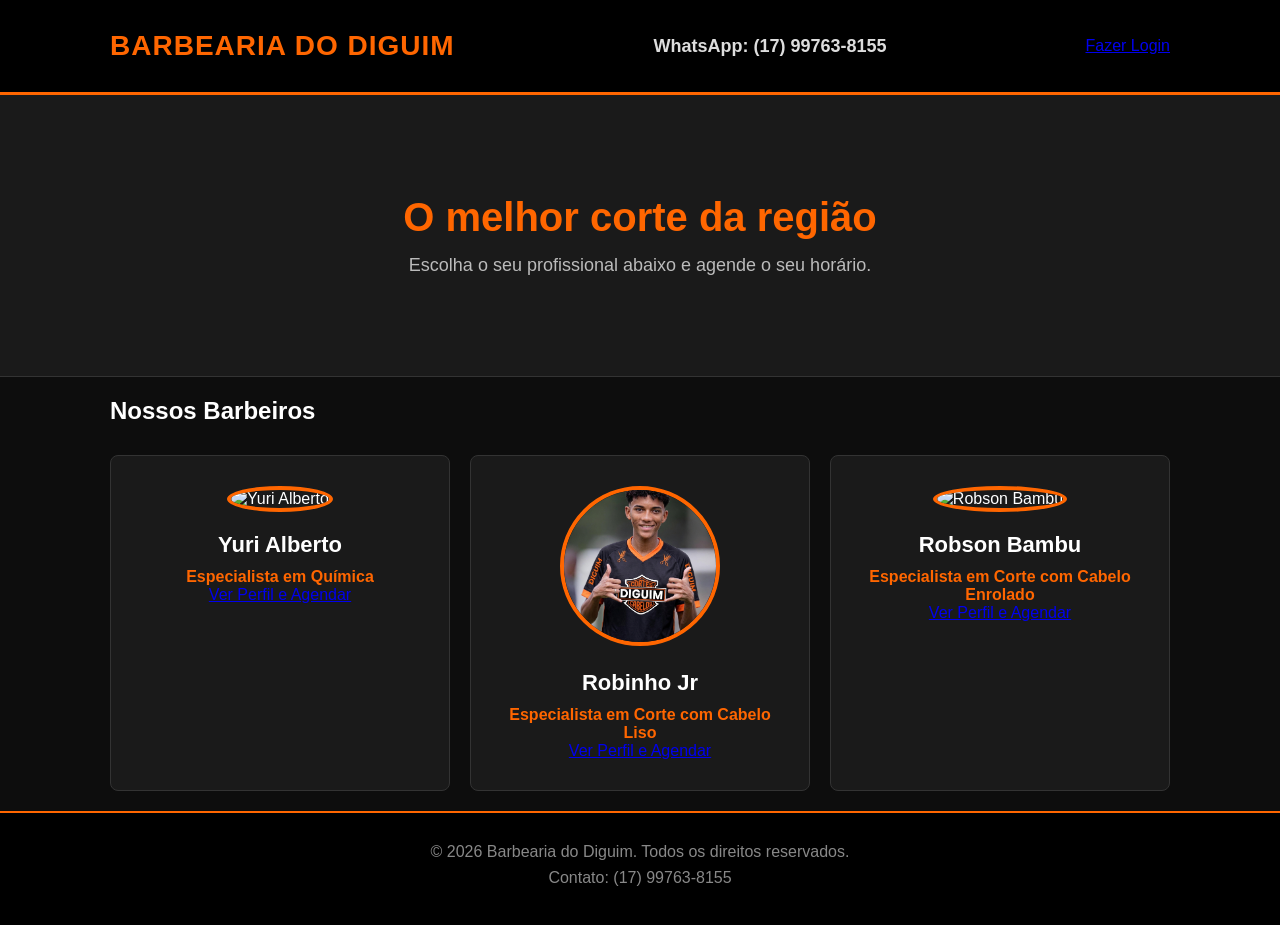
==== index.html @ b124ce94 "projeto inicial" ====
<!DOCTYPE html>
<html lang="pt-BR">
<head>
    <meta charset="UTF-8">
    <meta name="viewport" content="width=device-width, initial-scale=1.0">
    <title>Barbearia do Diguim</title>
    <link rel="stylesheet" href="style.css">
</head>
<body>
    <header>
        <div class="container">
            <h1>Barbearia do Diguim</h1>
            <div class="contact">WhatsApp: (17) 99763-8155</div>
            <div class="header-actions">
                <span id="user-badge" style="display: none;"></span>
                <a href="login.html" id="login-link" class="btn-header">Fazer Login</a>
                <button id="logout-btn" class="btn-header btn-outline" style="display: none;">Sair</button>
            </div>
        </div>
    </header>

    <section id="hero">
        <div class="container">
            <h2>O melhor corte da região</h2>
            <p>Escolha o seu profissional abaixo e agende o seu horário.</p>
        </div>
    </section>

    <section id="profissionais" class="container">
        <h2>Nossos Barbeiros</h2>
        <div class="cards">
            <div class="card">
                <img src="image_285e7e.jpg" alt="Yuri Alberto"> <!--[cite: 1] -->
                <h3>Yuri Alberto</h3>
                <p>Especialista em Química</p>
                <a href="barbeiro.html?id=yuri" class="btn-primary btn-full" style="margin-top: 15px;">Ver Perfil e Agendar</a>
            </div>
            <div class="card">
                <img src="robinho jr diguim.jpg" alt="Robinho Jr"> <!--[cite: 2] -->
                <h3>Robinho Jr</h3>
                <p>Especialista em Corte com Cabelo Liso</p>
                <a href="barbeiro.html?id=robinho" class="btn-primary btn-full" style="margin-top: 15px;">Ver Perfil e Agendar</a>
            </div>
            <div class="card">
                <img src="image_285abf.jpg" alt="Robson Bambu"> <!--[cite: 3] -->
                <h3>Robson Bambu</h3>
                <p>Especialista em Corte com Cabelo Enrolado</p>
                <a href="barbeiro.html?id=robson" class="btn-primary btn-full" style="margin-top: 15px;">Ver Perfil e Agendar</a>
            </div>
        </div>
    </section>

    <footer>
        <p>&copy; 2026 Barbearia do Diguim. Todos os direitos reservados.</p>
        <p>Contato: (17) 99763-8155</p>
    </footer>

    <script>
        function verificarLogin() {
            const usuarioLogado = localStorage.getItem('diguim_user_email');
            const loginLink = document.getElementById('login-link');
            const logoutBtn = document.getElementById('logout-btn');
            const userBadge = document.getElementById('user-badge');

            if (usuarioLogado) {
                loginLink.style.display = 'none';
                logoutBtn.style.display = 'inline-block';
                userBadge.style.display = 'inline-block';
                userBadge.textContent = usuarioLogado;
            } else {
                loginLink.style.display = 'inline-block';
                logoutBtn.style.display = 'none';
                userBadge.style.display = 'none';
            }
        }

        document.getElementById('logout-btn').addEventListener('click', () => {
            localStorage.removeItem('diguim_user_email');
            verificarLogin();
        });

        window.addEventListener('storage', verificarLogin);
        window.addEventListener('DOMContentLoaded', verificarLogin);
    </script>
</body>
</html>
---- style.css ----
/* style.css */
* {
    margin: 0;
    padding: 0;
    box-sizing: border-box;
    font-family: 'Arial', sans-serif;
}

body {
    background-color: #0d0d0d;
    color: #ffffff;
}

.container {
    max-width: 1100px;
    margin: 0 auto;
    padding: 20px;
}

header {
    background-color: #000000;
    border-bottom: 3px solid #ff6600;
    padding: 10px 0;
}

header .container {
    display: flex;
    justify-content: space-between;
    align-items: center;
    flex-wrap: wrap;
    gap: 15px;
}

header h1 {
    color: #ff6600;
    font-size: 28px;
    text-transform: uppercase;
    letter-spacing: 1px;
}

.contact {
    font-weight: bold;
    color: #dddddd;
    font-size: 18px;
}

button {
    background-color: #ff6600;
    color: #000000;
    border: none;
    padding: 12px 24px;
    font-weight: bold;
    font-size: 16px;
    cursor: pointer;
    border-radius: 4px;
    transition: background-color 0.3s ease;
}

button:hover {
    background-color: #e65c00;
    color: #ffffff;
}

#hero {
    text-align: center;
    padding: 80px 20px;
    background-color: #1a1a1a;
    border-bottom: 1px solid #333333;
}

#hero h2 {
    color: #ff6600;
    font-size: 40px;
    margin-bottom: 15px;
}

#hero p {
    font-size: 18px;
    color: #bbbbbb;
}

.cards {
    display: flex;
    gap: 20px;
    justify-content: space-between;
    flex-wrap: wrap;
    margin-top: 30px;
}

.card {
    background-color: #1a1a1a;
    padding: 30px 20px;
    border-radius: 8px;
    text-align: center;
    flex: 1;
    min-width: 250px;
    border: 1px solid #333333;
    transition: transform 0.3s ease, border-color 0.3s ease;
}

.card:hover {
    transform: translateY(-5px);
    border-color: #ff6600;
}

.card img {
    width: 160px;
    height: 160px;
    object-fit: cover;
    border-radius: 50%;
    margin-bottom: 20px;
    border: 4px solid #ff6600;
}

.card h3 {
    color: #ffffff;
    font-size: 22px;
    margin-bottom: 10px;
}

.card p {
    color: #ff6600;
    font-weight: bold;
}

table {
    width: 100%;
    border-collapse: collapse;
    margin-top: 30px;
    background-color: #1a1a1a;
}

table, th, td {
    border: 1px solid #333333;
}

th, td {
    padding: 18px;
    text-align: left;
    font-size: 16px;
}

th {
    background-color: #ff6600;
    color: #000000;
    font-weight: bold;
    text-transform: uppercase;
}

tr:nth-child(even) {
    background-color: #222222;
}

#agendamento {
    background-color: #121212;
    padding: 40px 20px;
    border: 1px solid #333333;
    border-radius: 8px;
    margin-top: 40px;
    margin-bottom: 40px;
}

#agendamento h2 {
    color: #ff6600;
    margin-bottom: 15px;
}

#login-msg {
    margin-bottom: 25px;
    color: #dddddd;
}

#form-agendamento {
    display: flex;
    flex-direction: column;
    gap: 20px;
    max-width: 600px;
}

.form-group {
    display: flex;
    flex-direction: column;
    gap: 8px;
}

.form-group label {
    font-weight: bold;
    color: #cccccc;
}

input, select {
    padding: 12px;
    border: 1px solid #444444;
    background-color: #1a1a1a;
    color: #ffffff;
    border-radius: 4px;
    font-size: 16px;
}

input:focus, select:focus {
    outline: none;
    border-color: #ff6600;
}

.btn-agendar {
    width: 100%;
    margin-top: 15px;
    font-size: 18px;
    padding: 15px;
}

footer {
    background-color: #000000;
    text-align: center;
    padding: 30px;
    border-top: 2px solid #ff6600;
    color: #888888;
}

footer p {
    margin-bottom: 8px;
}
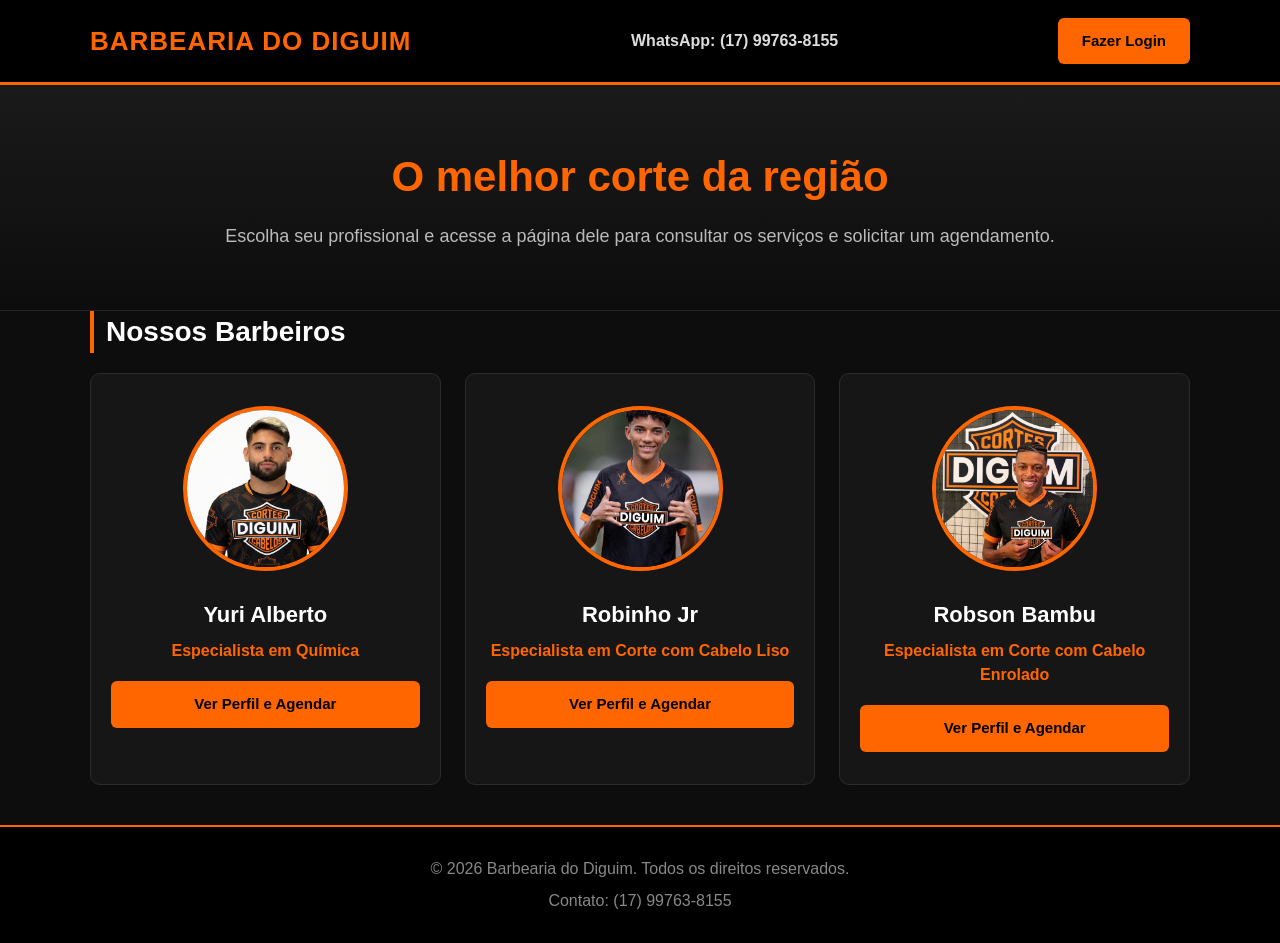
==== commit 0eab0bd5: "projeto quase pronto" ====
--- a/index.html
+++ b/index.html
@@ -12,9 +12,7 @@
             <h1>Barbearia do Diguim</h1>
             <div class="contact">WhatsApp: (17) 99763-8155</div>
             <div class="header-actions">
-                <span id="user-badge" style="display: none;"></span>
-                <a href="login.html" id="login-link" class="btn-header">Fazer Login</a>
-                <button id="logout-btn" class="btn-header btn-outline" style="display: none;">Sair</button>
+                <a href="login.html" class="btn-header">Fazer Login</a>
             </div>
         </div>
     </header>
@@ -22,65 +20,39 @@
     <section id="hero">
         <div class="container">
             <h2>O melhor corte da região</h2>
-            <p>Escolha o seu profissional abaixo e agende o seu horário.</p>
+            <p>Escolha seu profissional e acesse a página dele para consultar os serviços e solicitar um agendamento.</p>
         </div>
     </section>
 
-    <section id="profissionais" class="container">
+    <main id="profissionais" class="container">
         <h2>Nossos Barbeiros</h2>
         <div class="cards">
-            <div class="card">
-                <img src="image_285e7e.jpg" alt="Yuri Alberto"> <!--[cite: 1] -->
+            <article class="card">
+                <img src="yuri alberto diguim.jpg" alt="Foto de Yuri Alberto">
                 <h3>Yuri Alberto</h3>
                 <p>Especialista em Química</p>
-                <a href="barbeiro.html?id=yuri" class="btn-primary btn-full" style="margin-top: 15px;">Ver Perfil e Agendar</a>
-            </div>
-            <div class="card">
-                <img src="robinho jr diguim.jpg" alt="Robinho Jr"> <!--[cite: 2] -->
+                <a href="yuri-alberto.html" class="btn-primary btn-full">Ver Perfil e Agendar</a>
+            </article>
+
+            <article class="card">
+                <img src="robinho jr diguim.jpg" alt="Foto de Robinho Jr">
                 <h3>Robinho Jr</h3>
                 <p>Especialista em Corte com Cabelo Liso</p>
-                <a href="barbeiro.html?id=robinho" class="btn-primary btn-full" style="margin-top: 15px;">Ver Perfil e Agendar</a>
-            </div>
-            <div class="card">
-                <img src="image_285abf.jpg" alt="Robson Bambu"> <!--[cite: 3] -->
+                <a href="robinho-jr.html" class="btn-primary btn-full">Ver Perfil e Agendar</a>
+            </article>
+
+            <article class="card">
+                <img src="robson bambu diguim.jpg" alt="Foto de Robson Bambu">
                 <h3>Robson Bambu</h3>
                 <p>Especialista em Corte com Cabelo Enrolado</p>
-                <a href="barbeiro.html?id=robson" class="btn-primary btn-full" style="margin-top: 15px;">Ver Perfil e Agendar</a>
-            </div>
+                <a href="robson-bambu.html" class="btn-primary btn-full">Ver Perfil e Agendar</a>
+            </article>
         </div>
-    </section>
+    </main>
 
     <footer>
         <p>&copy; 2026 Barbearia do Diguim. Todos os direitos reservados.</p>
         <p>Contato: (17) 99763-8155</p>
     </footer>
-
-    <script>
-        function verificarLogin() {
-            const usuarioLogado = localStorage.getItem('diguim_user_email');
-            const loginLink = document.getElementById('login-link');
-            const logoutBtn = document.getElementById('logout-btn');
-            const userBadge = document.getElementById('user-badge');
-
-            if (usuarioLogado) {
-                loginLink.style.display = 'none';
-                logoutBtn.style.display = 'inline-block';
-                userBadge.style.display = 'inline-block';
-                userBadge.textContent = usuarioLogado;
-            } else {
-                loginLink.style.display = 'inline-block';
-                logoutBtn.style.display = 'none';
-                userBadge.style.display = 'none';
-            }
-        }
-
-        document.getElementById('logout-btn').addEventListener('click', () => {
-            localStorage.removeItem('diguim_user_email');
-            verificarLogin();
-        });
-
-        window.addEventListener('storage', verificarLogin);
-        window.addEventListener('DOMContentLoaded', verificarLogin);
-    </script>
 </body>
-</html>+</html>
--- a/style.css
+++ b/style.css
@@ -1,29 +1,41 @@
-/* style.css */
 * {
     margin: 0;
     padding: 0;
     box-sizing: border-box;
-    font-family: 'Arial', sans-serif;
+    font-family: 'Segoe UI', Tahoma, Geneva, Verdana, sans-serif;
+}
+
+:root {
+    --orange: #ff6600;
+    --orange-hover: #ff7b24;
+    --background: #0d0d0d;
+    --surface: #161616;
+    --surface-light: #1e1e1e;
+    --border: #2b2b2b;
+    --text: #ffffff;
+    --muted: #bbbbbb;
 }
 
 body {
-    background-color: #0d0d0d;
-    color: #ffffff;
+    background-color: var(--background);
+    color: var(--text);
+    line-height: 1.5;
 }
 
 .container {
-    max-width: 1100px;
+    width: min(1100px, 100% - 32px);
     margin: 0 auto;
-    padding: 20px;
-}
-
+}
+
+/* Cabeçalho */
 header {
     background-color: #000000;
-    border-bottom: 3px solid #ff6600;
-    padding: 10px 0;
+    border-bottom: 3px solid var(--orange);
+    padding: 12px 0;
 }
 
 header .container {
+    min-height: 58px;
     display: flex;
     justify-content: space-between;
     align-items: center;
@@ -31,150 +43,225 @@
     gap: 15px;
 }
 
-header h1 {
-    color: #ff6600;
-    font-size: 28px;
+header h1,
+.logo-link {
+    color: var(--orange);
+    font-size: 26px;
     text-transform: uppercase;
+    text-decoration: none;
     letter-spacing: 1px;
 }
 
 .contact {
-    font-weight: bold;
     color: #dddddd;
-    font-size: 18px;
-}
-
-button {
-    background-color: #ff6600;
+    font-weight: 600;
+}
+
+/* Botões */
+.btn-header,
+.btn-primary {
+    display: inline-block;
+    background-color: var(--orange);
     color: #000000;
+    text-decoration: none;
     border: none;
     padding: 12px 24px;
-    font-weight: bold;
-    font-size: 16px;
+    font-weight: 700;
+    font-size: 15px;
     cursor: pointer;
-    border-radius: 4px;
-    transition: background-color 0.3s ease;
-}
-
-button:hover {
-    background-color: #e65c00;
-    color: #ffffff;
-}
-
+    border-radius: 6px;
+    transition: background-color 0.25s ease, transform 0.2s ease;
+    text-align: center;
+}
+
+.btn-primary:hover,
+.btn-header:hover {
+    background-color: var(--orange-hover);
+    transform: translateY(-2px);
+}
+
+.btn-full {
+    width: 100%;
+    margin-top: 10px;
+}
+
+/* Banner principal */
 #hero {
     text-align: center;
-    padding: 80px 20px;
-    background-color: #1a1a1a;
-    border-bottom: 1px solid #333333;
+    padding: 60px 20px;
+    background: linear-gradient(180deg, #1a1a1a 0%, var(--background) 100%);
+    border-bottom: 1px solid #262626;
 }
 
 #hero h2 {
-    color: #ff6600;
-    font-size: 40px;
+    color: var(--orange);
+    font-size: clamp(30px, 5vw, 42px);
     margin-bottom: 15px;
+    border: none;
+    padding: 0;
 }
 
 #hero p {
+    color: var(--muted);
     font-size: 18px;
-    color: #bbbbbb;
-}
-
+}
+
+/* Títulos */
+h2 {
+    color: var(--text);
+    font-size: 28px;
+    border-left: 4px solid var(--orange);
+    padding-left: 12px;
+    margin-bottom: 20px;
+}
+
+/* Cards dos barbeiros */
 .cards {
     display: flex;
-    gap: 20px;
+    gap: 24px;
     justify-content: space-between;
     flex-wrap: wrap;
-    margin-top: 30px;
+    margin-top: 20px;
 }
 
 .card {
-    background-color: #1a1a1a;
-    padding: 30px 20px;
-    border-radius: 8px;
+    background-color: var(--surface);
+    padding: 32px 20px;
+    border-radius: 10px;
     text-align: center;
     flex: 1;
     min-width: 250px;
-    border: 1px solid #333333;
-    transition: transform 0.3s ease, border-color 0.3s ease;
-}
-
-.card:hover {
-    transform: translateY(-5px);
-    border-color: #ff6600;
+    border: 1px solid var(--border);
 }
 
 .card img {
-    width: 160px;
-    height: 160px;
+    width: 165px;
+    height: 165px;
     object-fit: cover;
     border-radius: 50%;
     margin-bottom: 20px;
-    border: 4px solid #ff6600;
-}
-
-.card h3 {
-    color: #ffffff;
+    border: 4px solid var(--orange);
+}
+
+.card h3,
+.card h2 {
+    color: var(--text);
     font-size: 22px;
-    margin-bottom: 10px;
+    margin-bottom: 8px;
+    border: none;
+    padding: 0;
 }
 
 .card p {
-    color: #ff6600;
-    font-weight: bold;
+    color: var(--orange);
+    font-weight: 600;
+    margin-bottom: 8px;
+}
+
+/* Página individual do barbeiro */
+.profile-layout {
+    display: flex;
+    gap: 30px;
+    margin-top: 20px;
+    margin-bottom: 40px;
+    align-items: flex-start;
+    flex-wrap: wrap;
+}
+
+.profile-sidebar {
+    flex: 1;
+    min-width: 280px;
+}
+
+.profile-content {
+    flex: 2;
+    min-width: 280px;
+}
+
+.back-link-left {
+    color: #999999;
+    text-decoration: none;
+    display: block;
+    margin-bottom: 20px;
+    font-size: 15px;
+}
+
+.back-link-left:hover,
+.back-link:hover {
+    color: var(--orange);
+}
+
+/* Tabela de preços */
+.servicos-box {
+    background-color: var(--surface);
+    border: 1px solid var(--border);
+    border-radius: 10px;
+    padding: 20px;
+    margin-top: 20px;
+}
+
+.servicos-box h3 {
+    color: var(--orange);
+    margin-bottom: 15px;
+    text-align: center;
 }
 
 table {
     width: 100%;
     border-collapse: collapse;
-    margin-top: 30px;
-    background-color: #1a1a1a;
-}
-
-table, th, td {
-    border: 1px solid #333333;
-}
-
-th, td {
-    padding: 18px;
+}
+
+td {
+    padding: 12px 10px;
     text-align: left;
-    font-size: 16px;
-}
-
-th {
-    background-color: #ff6600;
-    color: #000000;
-    font-weight: bold;
-    text-transform: uppercase;
+    font-size: 15px;
+    border-bottom: 1px solid #2a2a2a;
+}
+
+td:last-child {
+    text-align: right;
+    white-space: nowrap;
 }
 
 tr:nth-child(even) {
-    background-color: #222222;
-}
-
+    background-color: #1d1d1d;
+}
+
+/* Formulário de agendamento */
 #agendamento {
-    background-color: #121212;
-    padding: 40px 20px;
-    border: 1px solid #333333;
-    border-radius: 8px;
-    margin-top: 40px;
-    margin-bottom: 40px;
+    background-color: #141414;
+    padding: 35px 30px;
+    border: 1px solid var(--border);
+    border-radius: 12px;
 }
 
 #agendamento h2 {
-    color: #ff6600;
-    margin-bottom: 15px;
-}
-
-#login-msg {
-    margin-bottom: 25px;
-    color: #dddddd;
-}
-
-#form-agendamento {
+    color: var(--orange);
+    border: none;
+    padding: 0;
+    margin-bottom: 10px;
+}
+
+.subtitle-agendamento {
+    margin-bottom: 20px;
+    color: #cccccc;
+}
+
+.horarios-info,
+.aviso-html {
+    background-color: #21170f;
+    border-left: 4px solid var(--orange);
+    color: #f0d2bd;
+    padding: 12px 14px;
+    border-radius: 5px;
+    margin: 15px 0 20px;
+    font-size: 14px;
+}
+
+form {
     display: flex;
     flex-direction: column;
-    gap: 20px;
-    max-width: 600px;
+    gap: 18px;
 }
 
 .form-group {
@@ -184,39 +271,124 @@
 }
 
 .form-group label {
-    font-weight: bold;
+    font-weight: 600;
     color: #cccccc;
-}
-
-input, select {
-    padding: 12px;
-    border: 1px solid #444444;
-    background-color: #1a1a1a;
-    color: #ffffff;
-    border-radius: 4px;
-    font-size: 16px;
-}
-
-input:focus, select:focus {
-    outline: none;
-    border-color: #ff6600;
-}
-
-.btn-agendar {
+    font-size: 14px;
+}
+
+input,
+select {
     width: 100%;
-    margin-top: 15px;
-    font-size: 18px;
-    padding: 15px;
-}
-
+    min-height: 48px;
+    padding: 12px 14px;
+    border: 1px solid #383838;
+    background-color: var(--surface-light);
+    color: var(--text);
+    border-radius: 6px;
+    font-size: 15px;
+}
+
+input:focus,
+select:focus {
+    outline: 2px solid var(--orange);
+    outline-offset: 1px;
+}
+
+input[type="date"]::-webkit-calendar-picker-indicator {
+    cursor: pointer;
+    filter: invert(1);
+}
+
+.form-hint {
+    color: #a7a7a7;
+    font-size: 13px;
+}
+
+/* Tela de login e sucesso */
+.login-page-body {
+    min-height: 100vh;
+    display: flex;
+    align-items: center;
+    justify-content: center;
+    background: radial-gradient(circle at top, #241409 0%, #0a0a0a 70%);
+    padding: 20px;
+}
+
+.login-container {
+    width: 100%;
+    max-width: 430px;
+}
+
+.login-card {
+    background-color: #141414;
+    border: 1px solid #2e2e2e;
+    border-top: 4px solid var(--orange);
+    border-radius: 12px;
+    padding: 40px 35px;
+    box-shadow: 0 15px 35px rgba(0, 0, 0, 0.8);
+}
+
+.login-header {
+    text-align: center;
+    margin-bottom: 30px;
+}
+
+.login-header h1 {
+    color: var(--orange);
+    font-size: 26px;
+    text-transform: uppercase;
+    margin-bottom: 8px;
+}
+
+.login-header p {
+    color: #a3a3a3;
+    font-size: 15px;
+}
+
+.back-link {
+    color: #999999;
+    text-decoration: none;
+    display: block;
+    text-align: center;
+    margin-top: 20px;
+    font-size: 14px;
+}
+
+/* Rodapé */
 footer {
     background-color: #000000;
     text-align: center;
     padding: 30px;
-    border-top: 2px solid #ff6600;
+    border-top: 2px solid var(--orange);
     color: #888888;
-}
-
-footer p {
-    margin-bottom: 8px;
-}+    margin-top: 40px;
+}
+
+footer p + p {
+    margin-top: 8px;
+}
+
+/* Ajustes para celulares */
+@media (max-width: 650px) {
+    header .container {
+        justify-content: center;
+        text-align: center;
+    }
+
+    header h1,
+    .logo-link {
+        font-size: 21px;
+    }
+
+    #hero {
+        padding: 42px 16px;
+    }
+
+    #agendamento {
+        padding: 25px 18px;
+    }
+
+    .login-card {
+        padding: 32px 22px;
+    }
+}
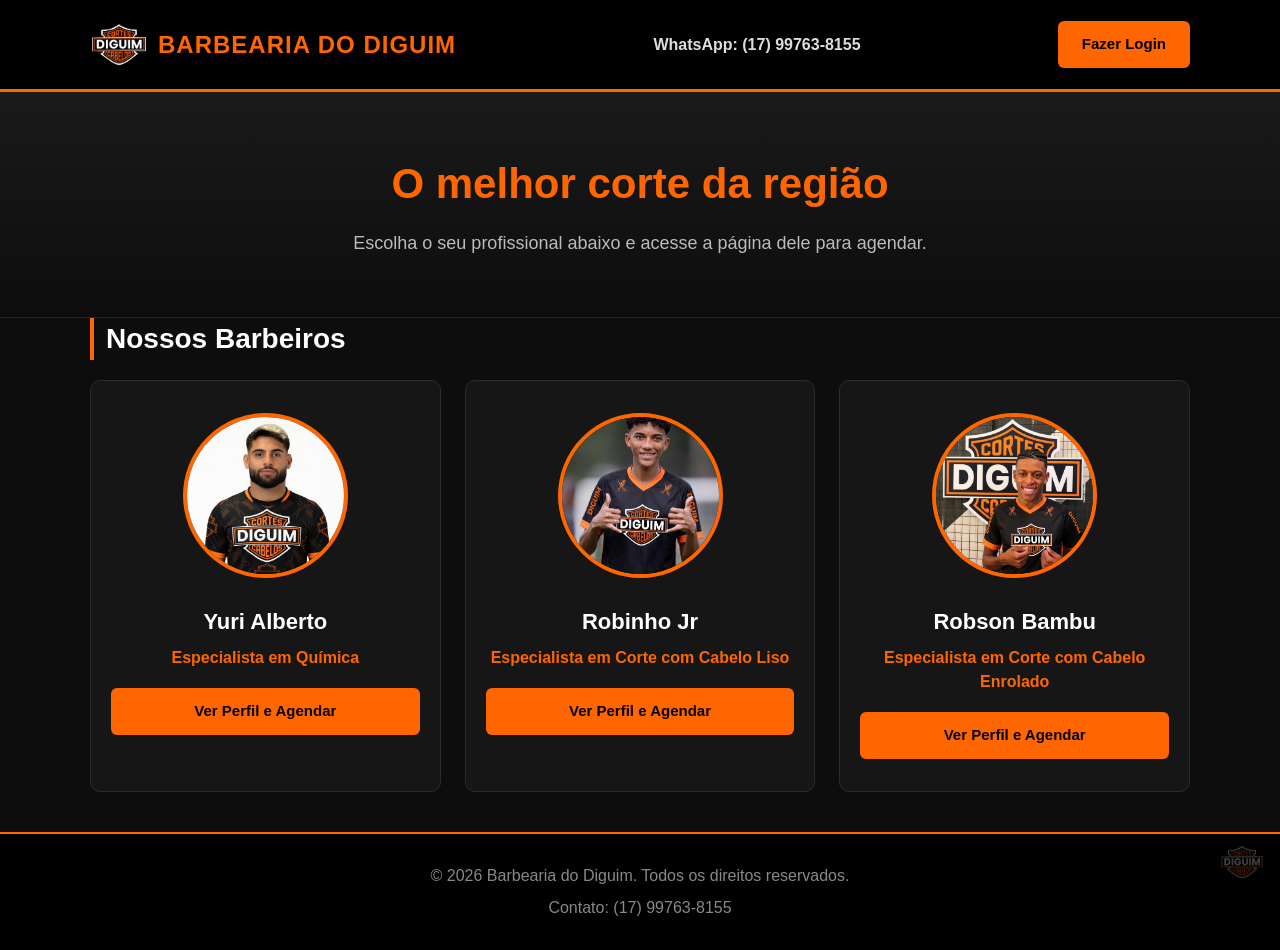
==== commit 343b6bc8: "site finalizado" ====
--- a/index.html
+++ b/index.html
@@ -1,58 +1,99 @@
+
 <!DOCTYPE html>
 <html lang="pt-BR">
+
 <head>
     <meta charset="UTF-8">
     <meta name="viewport" content="width=device-width, initial-scale=1.0">
     <title>Barbearia do Diguim</title>
     <link rel="stylesheet" href="style.css">
 </head>
+
 <body>
+
     <header>
         <div class="container">
-            <h1>Barbearia do Diguim</h1>
-            <div class="contact">WhatsApp: (17) 99763-8155</div>
+
+            <div class="brand-area">
+                <img src="logo-diguim-cortada.png"
+                     alt="Logo da Barbearia do Diguim"
+                     class="logo-topo">
+
+                <h1>Barbearia do Diguim</h1>
+            </div>
+
+            <div class="contact">
+                WhatsApp: (17) 99763-8155
+            </div>
+
             <div class="header-actions">
                 <a href="login.html" class="btn-header">Fazer Login</a>
             </div>
+
         </div>
     </header>
 
     <section id="hero">
         <div class="container">
             <h2>O melhor corte da região</h2>
-            <p>Escolha seu profissional e acesse a página dele para consultar os serviços e solicitar um agendamento.</p>
+            <p>Escolha o seu profissional abaixo e acesse a página dele para agendar.</p>
         </div>
     </section>
 
-    <main id="profissionais" class="container">
+    <section id="profissionais" class="container">
+
         <h2>Nossos Barbeiros</h2>
+
         <div class="cards">
-            <article class="card">
-                <img src="yuri alberto diguim.jpg" alt="Foto de Yuri Alberto">
+
+            <div class="card">
+                <img src="yuri alberto diguim.jpg" alt="Yuri Alberto">
+
                 <h3>Yuri Alberto</h3>
+
                 <p>Especialista em Química</p>
-                <a href="yuri-alberto.html" class="btn-primary btn-full">Ver Perfil e Agendar</a>
-            </article>
 
-            <article class="card">
-                <img src="robinho jr diguim.jpg" alt="Foto de Robinho Jr">
+                <a href="yuri-alberto.html" class="btn-primary btn-full">
+                    Ver Perfil e Agendar
+                </a>
+            </div>
+
+            <div class="card">
+                <img src="robinho jr diguim.jpg" alt="Robinho Jr">
+
                 <h3>Robinho Jr</h3>
+
                 <p>Especialista em Corte com Cabelo Liso</p>
-                <a href="robinho-jr.html" class="btn-primary btn-full">Ver Perfil e Agendar</a>
-            </article>
 
-            <article class="card">
-                <img src="robson bambu diguim.jpg" alt="Foto de Robson Bambu">
+                <a href="robinho-jr.html" class="btn-primary btn-full">
+                    Ver Perfil e Agendar
+                </a>
+            </div>
+
+            <div class="card">
+                <img src="robson bambu diguim.jpg" alt="Robson Bambu">
+
                 <h3>Robson Bambu</h3>
+
                 <p>Especialista em Corte com Cabelo Enrolado</p>
-                <a href="robson-bambu.html" class="btn-primary btn-full">Ver Perfil e Agendar</a>
-            </article>
+
+                <a href="robson-bambu.html" class="btn-primary btn-full">
+                    Ver Perfil e Agendar
+                </a>
+            </div>
+
         </div>
-    </main>
+    </section>
 
     <footer>
         <p>&copy; 2026 Barbearia do Diguim. Todos os direitos reservados.</p>
         <p>Contato: (17) 99763-8155</p>
     </footer>
+
+    <!-- LOGO PEQUENA NO CANTO -->
+    <img src="logo-diguim-cortada.png"
+         alt=""
+         class="logo-canto">
+
 </body>
 </html>
--- a/style.css
+++ b/style.css
@@ -1,3 +1,5 @@
+
+/* CONFIGURAÇÕES GERAIS */
 * {
     margin: 0;
     padding: 0;
@@ -27,7 +29,7 @@
     margin: 0 auto;
 }
 
-/* Cabeçalho */
+/* CABEÇALHO */
 header {
     background-color: #000000;
     border-bottom: 3px solid var(--orange);
@@ -35,7 +37,7 @@
 }
 
 header .container {
-    min-height: 58px;
+    min-height: 65px;
     display: flex;
     justify-content: space-between;
     align-items: center;
@@ -43,13 +45,29 @@
     gap: 15px;
 }
 
+/* LOGO AO LADO DO NOME */
+.brand-area {
+    display: flex;
+    align-items: center;
+    gap: 10px;
+}
+
+.logo-topo {
+    width: 58px;
+    height: 58px;
+    object-fit: contain;
+    flex-shrink: 0;
+}
+
 header h1,
+.brand-area h1,
 .logo-link {
     color: var(--orange);
-    font-size: 26px;
+    font-size: 24px;
     text-transform: uppercase;
     text-decoration: none;
     letter-spacing: 1px;
+    margin: 0;
 }
 
 .contact {
@@ -57,7 +75,20 @@
     font-weight: 600;
 }
 
-/* Botões */
+/* LOGO DISCRETA NO CANTO INFERIOR */
+.logo-canto {
+    position: fixed;
+    width: 46px;
+    height: 46px;
+    object-fit: contain;
+    right: 15px;
+    bottom: 15px;
+    opacity: 0.25;
+    pointer-events: none;
+    z-index: 10;
+}
+
+/* BOTÕES */
 .btn-header,
 .btn-primary {
     display: inline-block;
@@ -85,7 +116,7 @@
     margin-top: 10px;
 }
 
-/* Banner principal */
+/* BANNER PRINCIPAL */
 #hero {
     text-align: center;
     padding: 60px 20px;
@@ -106,7 +137,7 @@
     font-size: 18px;
 }
 
-/* Títulos */
+/* TÍTULOS */
 h2 {
     color: var(--text);
     font-size: 28px;
@@ -115,7 +146,7 @@
     margin-bottom: 20px;
 }
 
-/* Cards dos barbeiros */
+/* CARDS DOS BARBEIROS */
 .cards {
     display: flex;
     gap: 24px;
@@ -158,7 +189,7 @@
     margin-bottom: 8px;
 }
 
-/* Página individual do barbeiro */
+/* PÁGINA INDIVIDUAL DO BARBEIRO */
 .profile-layout {
     display: flex;
     gap: 30px;
@@ -191,7 +222,7 @@
     color: var(--orange);
 }
 
-/* Tabela de preços */
+/* TABELA DE PREÇOS */
 .servicos-box {
     background-color: var(--surface);
     border: 1px solid var(--border);
@@ -227,7 +258,7 @@
     background-color: #1d1d1d;
 }
 
-/* Formulário de agendamento */
+/* FORMULÁRIO DE AGENDAMENTO */
 #agendamento {
     background-color: #141414;
     padding: 35px 30px;
@@ -304,7 +335,7 @@
     font-size: 13px;
 }
 
-/* Tela de login e sucesso */
+/* TELA DE LOGIN E SUCESSO */
 .login-page-body {
     min-height: 100vh;
     display: flex;
@@ -354,7 +385,11 @@
     font-size: 14px;
 }
 
-/* Rodapé */
+.back-link:hover {
+    color: var(--orange);
+}
+
+/* RODAPÉ */
 footer {
     background-color: #000000;
     text-align: center;
@@ -368,16 +403,29 @@
     margin-top: 8px;
 }
 
-/* Ajustes para celulares */
+/* AJUSTES PARA CELULARES */
 @media (max-width: 650px) {
+
     header .container {
         justify-content: center;
         text-align: center;
     }
 
-    header h1,
-    .logo-link {
-        font-size: 21px;
+    .brand-area {
+        justify-content: center;
+    }
+
+    .logo-topo {
+        width: 45px;
+        height: 45px;
+    }
+
+    .brand-area h1 {
+        font-size: 19px;
+    }
+
+    .contact {
+        font-size: 14px;
     }
 
     #hero {
@@ -391,4 +439,11 @@
     .login-card {
         padding: 32px 22px;
     }
-}
+
+    .logo-canto {
+        width: 38px;
+        height: 38px;
+        right: 10px;
+        bottom: 10px;
+    }
+}
